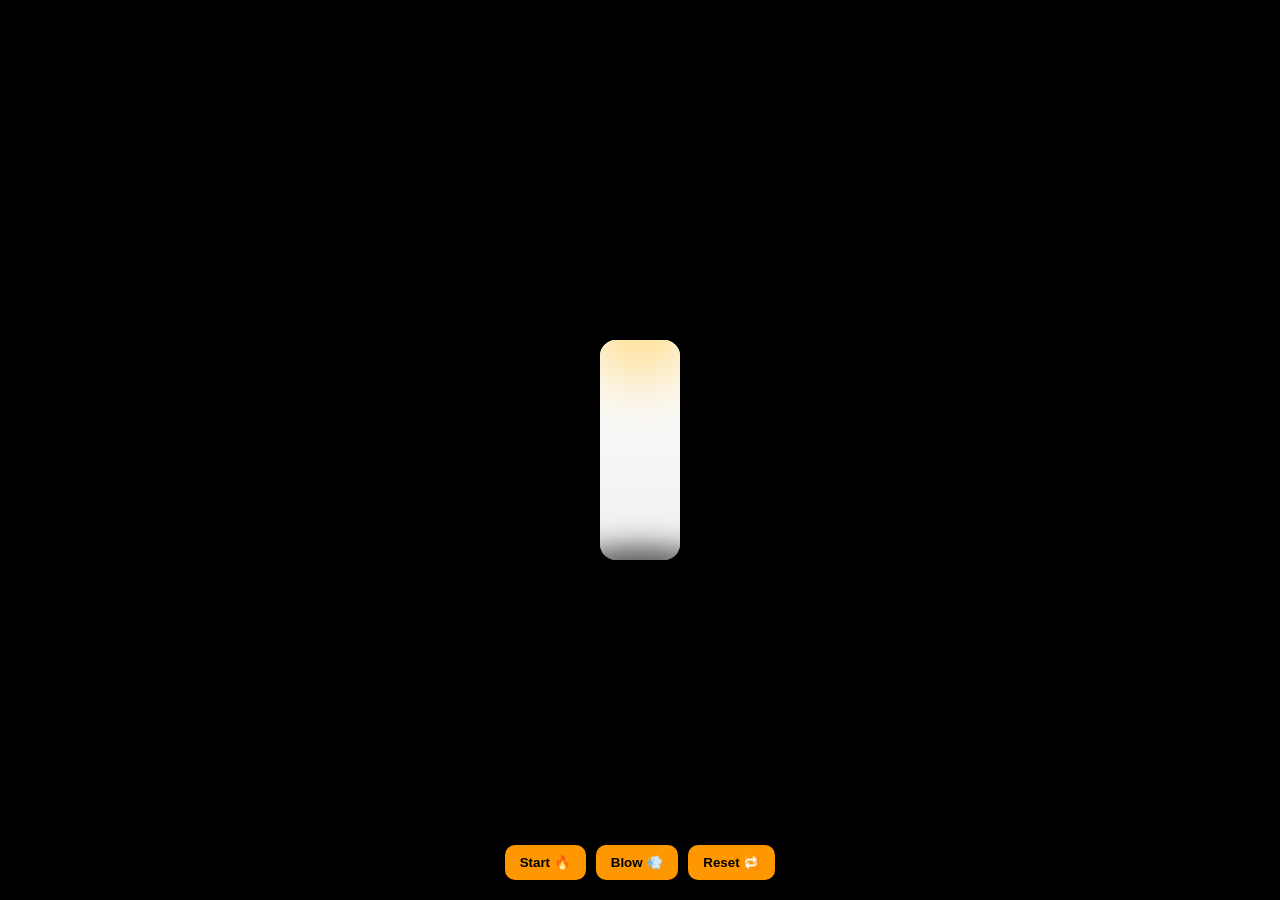
==== index.html @ a4d2922f "Update index.html" ====
<!DOCTYPE html>
<html lang="en">
<head>
<meta charset="UTF-8">
<meta name="viewport" content="width=device-width, initial-scale=1.0"/>
<title>Real Candle PRO</title>
<style>
body{margin:0;height:100vh;background:#000;display:flex;align-items:center;justify-content:center;font-family:sans-serif}
.scene{position:relative}
.candle{position:relative;width:80px;height:220px;background:linear-gradient(#fff,#ddd);border-radius:16px;overflow:hidden}
.waxTop{position:absolute;top:0;width:100%;height:100%;background:linear-gradient(#fff,#eee);transition:height 1s linear}
.wick{position:absolute;top:-18px;left:50%;width:4px;height:18px;background:#000;transform:translateX(-50%)}
.flame{position:absolute;top:-80px;left:50%;width:30px;height:60px;transform:translateX(-50%);
background:radial-gradient(circle at 50% 20%, #fff 0%, #ffe066 25%, #ff9f1c 55%, rgba(255,0,0,0.2) 75%, transparent 85%);
border-radius:50%;animation:flicker .1s infinite}
.glow{position:absolute;top:-110px;left:50%;width:180px;height:180px;transform:translateX(-50%);
background:radial-gradient(circle, rgba(255,180,0,.6), transparent 70%);filter:blur(25px)}
.shadow{position:absolute;bottom:-20px;left:50%;width:140px;height:30px;transform:translateX(-50%);
background:rgba(0,0,0,.8);border-radius:50%;filter:blur(15px)}
@keyframes flicker{0%{transform:translateX(-50%) scale(1)}50%{transform:translateX(-50%) scale(1.2)}100%{transform:translateX(-50%) scale(1)}}
.drip{position:absolute;width:12px;height:22px;background:#eee;border-radius:50%;animation:fall linear forwards}
@keyframes fall{from{transform:translateY(0)}to{transform:translateY(170px);opacity:0}}
.controls{position:fixed;bottom:20px;display:flex;gap:10px}
button{padding:10px 15px;border:none;border-radius:10px;background:#ff9800;color:#000;font-weight:bold}
</style>
</head>
<body>

<div class="scene">
  <div class="candle" id="candle">
    <div class="waxTop" id="wax"></div>
    <div class="wick"></div>
    <div class="glow"></div>
    <div class="flame" id="flame"></div>
  </div>
  <div class="shadow"></div>
</div>

<div class="controls">
  <button onclick="start()">Start 🔥</button>
  <button onclick="blow()">Blow 💨</button>
  <button onclick="reset()">Reset 🔁</button>
</div>

<script>
const wax=document.getElementById('wax');
const flame=document.getElementById('flame');
const candle=document.getElementById('candle');

let total=600; // 10 min
let t=total;
let running=false;

function start(){ if(!running){ running=true; loop(); }}

function loop(){
  if(!running) return;
  if(t<=0){ flame.style.display='none'; return; }

  t--;
  let p=t/total;
  wax.style.height=(p*100)+'%';

  // realistic drip stages
  let stage=1-p;
  if(Math.random()<stage){ createDrip(stage); }

  // flame shrink near end
  flame.style.transform=`translateX(-50%) scale(${0.8+ p*0.4})`;

  setTimeout(loop,1000);
}

function createDrip(stage){
  let d=document.createElement('div');
  d.className='drip';
  d.style.left=(Math.random()*60+10)+'%';
  d.style.top='20px';
  d.style.animationDuration=(2-stage)+'s';
  candle.appendChild(d);
  setTimeout(()=>d.remove(),2500);
}

function blow(){
  flame.style.display='none';
}

function reset(){
  t=total;
  running=false;
  wax.style.height='100%';
  flame.style.display='block';
}
</script>

</body>
</html>
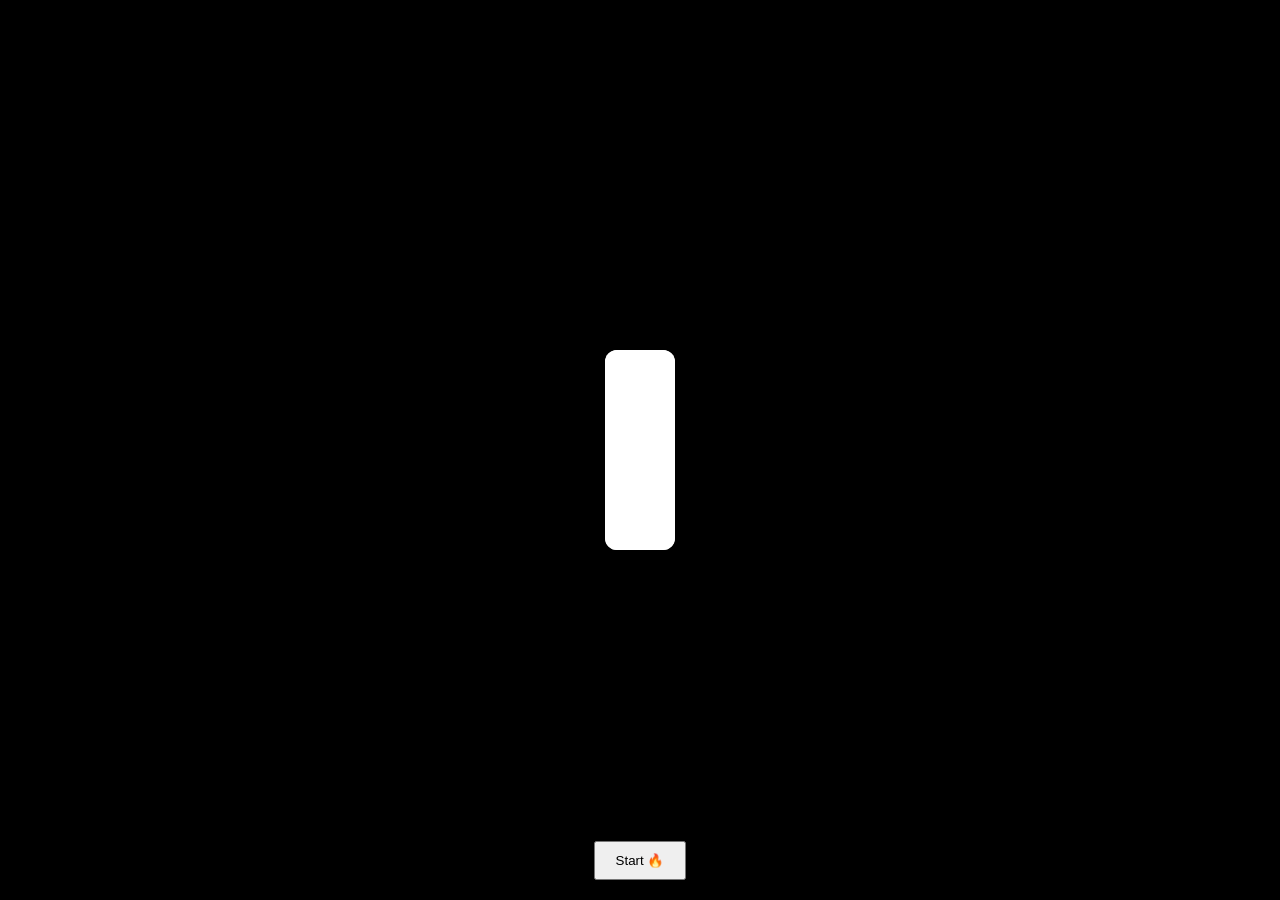
==== commit d5ddd1b9: "Update index.html" ====
--- a/index.html
+++ b/index.html
@@ -1,95 +1,109 @@
 <!DOCTYPE html>
-<html lang="en">
+<html>
 <head>
-<meta charset="UTF-8">
-<meta name="viewport" content="width=device-width, initial-scale=1.0"/>
-<title>Real Candle PRO</title>
+<meta name="viewport" content="width=device-width, initial-scale=1.0">
+<title>Real Candle</title>
+
 <style>
-body{margin:0;height:100vh;background:#000;display:flex;align-items:center;justify-content:center;font-family:sans-serif}
-.scene{position:relative}
-.candle{position:relative;width:80px;height:220px;background:linear-gradient(#fff,#ddd);border-radius:16px;overflow:hidden}
-.waxTop{position:absolute;top:0;width:100%;height:100%;background:linear-gradient(#fff,#eee);transition:height 1s linear}
-.wick{position:absolute;top:-18px;left:50%;width:4px;height:18px;background:#000;transform:translateX(-50%)}
-.flame{position:absolute;top:-80px;left:50%;width:30px;height:60px;transform:translateX(-50%);
-background:radial-gradient(circle at 50% 20%, #fff 0%, #ffe066 25%, #ff9f1c 55%, rgba(255,0,0,0.2) 75%, transparent 85%);
-border-radius:50%;animation:flicker .1s infinite}
-.glow{position:absolute;top:-110px;left:50%;width:180px;height:180px;transform:translateX(-50%);
-background:radial-gradient(circle, rgba(255,180,0,.6), transparent 70%);filter:blur(25px)}
-.shadow{position:absolute;bottom:-20px;left:50%;width:140px;height:30px;transform:translateX(-50%);
-background:rgba(0,0,0,.8);border-radius:50%;filter:blur(15px)}
-@keyframes flicker{0%{transform:translateX(-50%) scale(1)}50%{transform:translateX(-50%) scale(1.2)}100%{transform:translateX(-50%) scale(1)}}
-.drip{position:absolute;width:12px;height:22px;background:#eee;border-radius:50%;animation:fall linear forwards}
-@keyframes fall{from{transform:translateY(0)}to{transform:translateY(170px);opacity:0}}
-.controls{position:fixed;bottom:20px;display:flex;gap:10px}
-button{padding:10px 15px;border:none;border-radius:10px;background:#ff9800;color:#000;font-weight:bold}
+body{
+  margin:0;
+  height:100vh;
+  display:flex;
+  justify-content:center;
+  align-items:center;
+  background:#000;
+}
+
+.candle{
+  position:relative;
+  width:70px;
+  height:200px;
+  background:#eee;
+  border-radius:12px;
+  overflow:hidden;
+}
+
+.wax{
+  position:absolute;
+  bottom:0;
+  width:100%;
+  height:100%;
+  background:#fff;
+  transition:height 1s linear;
+}
+
+.wick{
+  position:absolute;
+  top:-15px;
+  left:50%;
+  width:4px;
+  height:15px;
+  background:black;
+  transform:translateX(-50%);
+}
+
+.flame{
+  position:absolute;
+  top:-60px;
+  left:50%;
+  width:25px;
+  height:45px;
+  background:radial-gradient(circle, #fff, yellow, orange);
+  border-radius:50%;
+  transform:translateX(-50%);
+  animation:flicker 0.15s infinite;
+}
+
+@keyframes flicker{
+  0%{transform:translateX(-50%) scale(1);}
+  50%{transform:translateX(-50%) scale(1.15);}
+  100%{transform:translateX(-50%) scale(1);}
+}
+
+button{
+  position:fixed;
+  bottom:20px;
+  padding:10px 20px;
+}
 </style>
 </head>
+
 <body>
 
-<div class="scene">
-  <div class="candle" id="candle">
-    <div class="waxTop" id="wax"></div>
-    <div class="wick"></div>
-    <div class="glow"></div>
-    <div class="flame" id="flame"></div>
-  </div>
-  <div class="shadow"></div>
+<div class="candle">
+  <div class="wax" id="wax"></div>
+  <div class="wick"></div>
+  <div class="flame" id="flame"></div>
 </div>
 
-<div class="controls">
-  <button onclick="start()">Start 🔥</button>
-  <button onclick="blow()">Blow 💨</button>
-  <button onclick="reset()">Reset 🔁</button>
-</div>
+<button onclick="start()">Start 🔥</button>
 
 <script>
-const wax=document.getElementById('wax');
-const flame=document.getElementById('flame');
-const candle=document.getElementById('candle');
+let total = 600; // 10 mins
+let t = total;
 
-let total=600; // 10 min
-let t=total;
-let running=false;
+const wax = document.getElementById("wax");
+const flame = document.getElementById("flame");
 
-function start(){ if(!running){ running=true; loop(); }}
+function start(){
+  melt();
+}
 
-function loop(){
-  if(!running) return;
-  if(t<=0){ flame.style.display='none'; return; }
+function melt(){
+  if(t <= 0){
+    flame.style.display = "none";
+    return;
+  }
 
   t--;
-  let p=t/total;
-  wax.style.height=(p*100)+'%';
 
-  // realistic drip stages
-  let stage=1-p;
-  if(Math.random()<stage){ createDrip(stage); }
+  let percent = t / total;
+  wax.style.height = (percent * 100) + "%";
 
-  // flame shrink near end
-  flame.style.transform=`translateX(-50%) scale(${0.8+ p*0.4})`;
+  // flame size reduce slowly
+  flame.style.transform = `translateX(-50%) scale(${0.8 + percent*0.4})`;
 
-  setTimeout(loop,1000);
-}
-
-function createDrip(stage){
-  let d=document.createElement('div');
-  d.className='drip';
-  d.style.left=(Math.random()*60+10)+'%';
-  d.style.top='20px';
-  d.style.animationDuration=(2-stage)+'s';
-  candle.appendChild(d);
-  setTimeout(()=>d.remove(),2500);
-}
-
-function blow(){
-  flame.style.display='none';
-}
-
-function reset(){
-  t=total;
-  running=false;
-  wax.style.height='100%';
-  flame.style.display='block';
+  setTimeout(melt,1000);
 }
 </script>
 
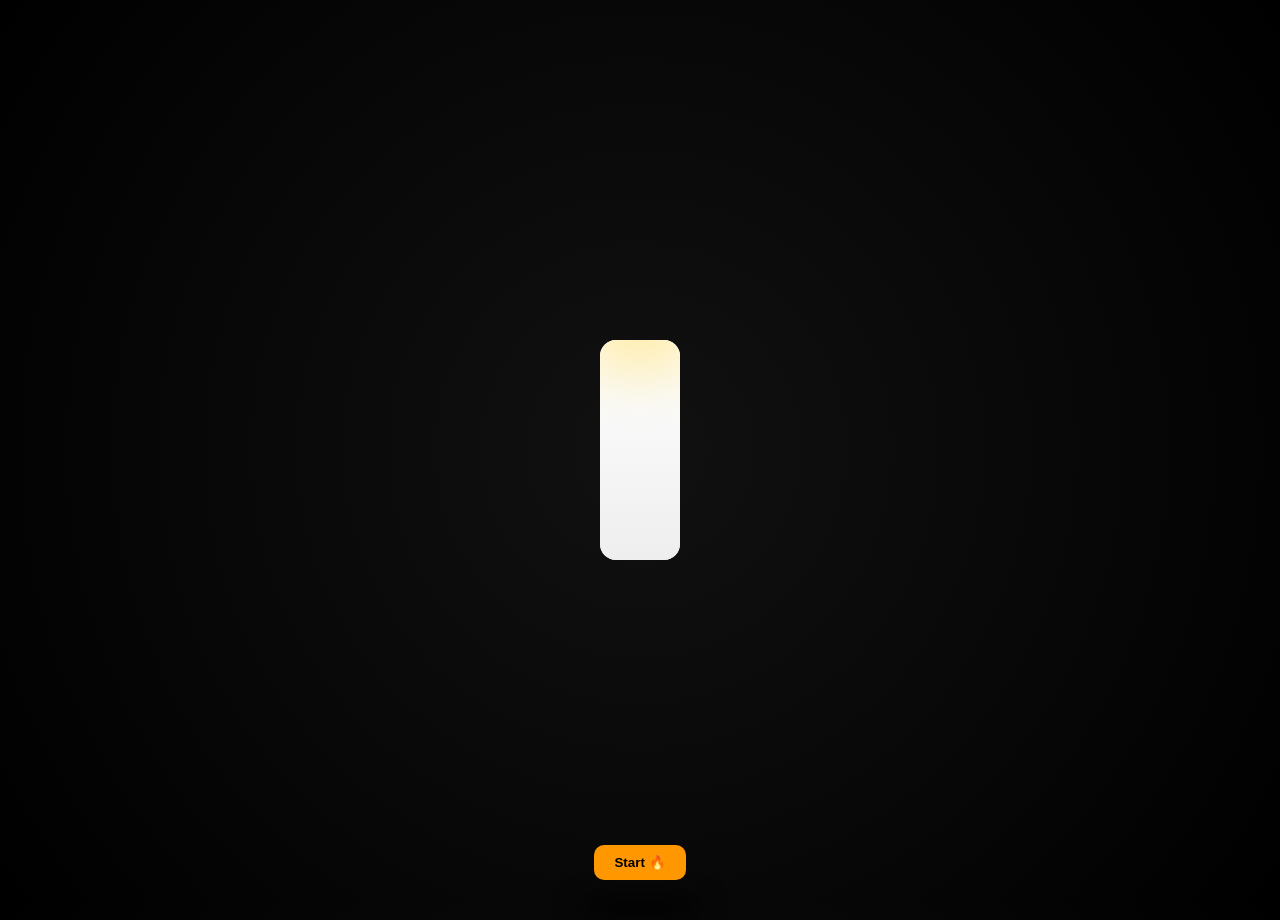
==== commit 89bfdbfd: "Update index.html" ====
--- a/index.html
+++ b/index.html
@@ -2,7 +2,7 @@
 <html>
 <head>
 <meta name="viewport" content="width=device-width, initial-scale=1.0">
-<title>Real Candle</title>
+<title>Real Candle Pro</title>
 
 <style>
 body{
@@ -11,15 +11,16 @@
   display:flex;
   justify-content:center;
   align-items:center;
-  background:#000;
+  background: radial-gradient(circle,#111,#000);
+  overflow:hidden;
 }
 
 .candle{
   position:relative;
-  width:70px;
-  height:200px;
-  background:#eee;
-  border-radius:12px;
+  width:80px;
+  height:220px;
+  background:linear-gradient(#fff,#ddd);
+  border-radius:16px;
   overflow:hidden;
 }
 
@@ -28,30 +29,54 @@
   bottom:0;
   width:100%;
   height:100%;
-  background:#fff;
+  background:linear-gradient(#fff,#eee);
   transition:height 1s linear;
 }
 
 .wick{
   position:absolute;
-  top:-15px;
+  top:-18px;
   left:50%;
   width:4px;
-  height:15px;
+  height:18px;
   background:black;
   transform:translateX(-50%);
 }
 
 .flame{
   position:absolute;
-  top:-60px;
+  top:-75px;
   left:50%;
-  width:25px;
-  height:45px;
-  background:radial-gradient(circle, #fff, yellow, orange);
+  width:30px;
+  height:60px;
+  transform:translateX(-50%);
+  background:radial-gradient(circle at 50% 20%, #fff, yellow, orange, transparent);
   border-radius:50%;
+  animation:flicker 0.12s infinite;
+  filter:blur(0.5px);
+}
+
+.glow{
+  position:absolute;
+  top:-100px;
+  left:50%;
+  width:150px;
+  height:150px;
   transform:translateX(-50%);
-  animation:flicker 0.15s infinite;
+  background:radial-gradient(circle, rgba(255,200,0,0.4), transparent);
+  filter:blur(20px);
+}
+
+.shadow{
+  position:absolute;
+  bottom:-20px;
+  left:50%;
+  width:130px;
+  height:25px;
+  transform:translateX(-50%);
+  background:rgba(0,0,0,0.7);
+  border-radius:50%;
+  filter:blur(12px);
 }
 
 @keyframes flicker{
@@ -60,36 +85,64 @@
   100%{transform:translateX(-50%) scale(1);}
 }
 
+.drip{
+  position:absolute;
+  width:10px;
+  height:18px;
+  background:#eee;
+  border-radius:50%;
+  animation:fall linear forwards;
+}
+
+@keyframes fall{
+  from{transform:translateY(0);}
+  to{transform:translateY(170px);opacity:0;}
+}
+
 button{
   position:fixed;
   bottom:20px;
   padding:10px 20px;
+  border:none;
+  border-radius:10px;
+  background:#ff9800;
+  font-weight:bold;
 }
 </style>
 </head>
 
 <body>
 
-<div class="candle">
+<div class="candle" id="candle">
   <div class="wax" id="wax"></div>
   <div class="wick"></div>
+  <div class="glow"></div>
   <div class="flame" id="flame"></div>
 </div>
+
+<div class="shadow"></div>
 
 <button onclick="start()">Start 🔥</button>
 
 <script>
-let total = 600; // 10 mins
+let total = 600;
 let t = total;
+let running = false;
 
 const wax = document.getElementById("wax");
 const flame = document.getElementById("flame");
+const candle = document.getElementById("candle");
 
 function start(){
-  melt();
+  if(!running){
+    running = true;
+    loop();
+  }
 }
 
-function melt(){
+function loop(){
+  if(!running) return;
+
   if(t <= 0){
     flame.style.display = "none";
     return;
@@ -100,10 +153,29 @@
   let percent = t / total;
   wax.style.height = (percent * 100) + "%";
 
-  // flame size reduce slowly
-  flame.style.transform = `translateX(-50%) scale(${0.8 + percent*0.4})`;
+  // realistic flame shrink
+  flame.style.transform = `translateX(-50%) scale(${0.7 + percent*0.5})`;
 
-  setTimeout(melt,1000);
+  // natural drip (middle stage more)
+  let stage = 1 - percent;
+  if(Math.random() < stage){
+    drip(stage);
+  }
+
+  setTimeout(loop,1000);
+}
+
+function drip(stage){
+  let d = document.createElement("div");
+  d.className = "drip";
+
+  d.style.left = (Math.random()*60 + 10) + "%";
+  d.style.top = "20px";
+  d.style.animationDuration = (2 - stage) + "s";
+
+  candle.appendChild(d);
+
+  setTimeout(()=>d.remove(),2500);
 }
 </script>
 
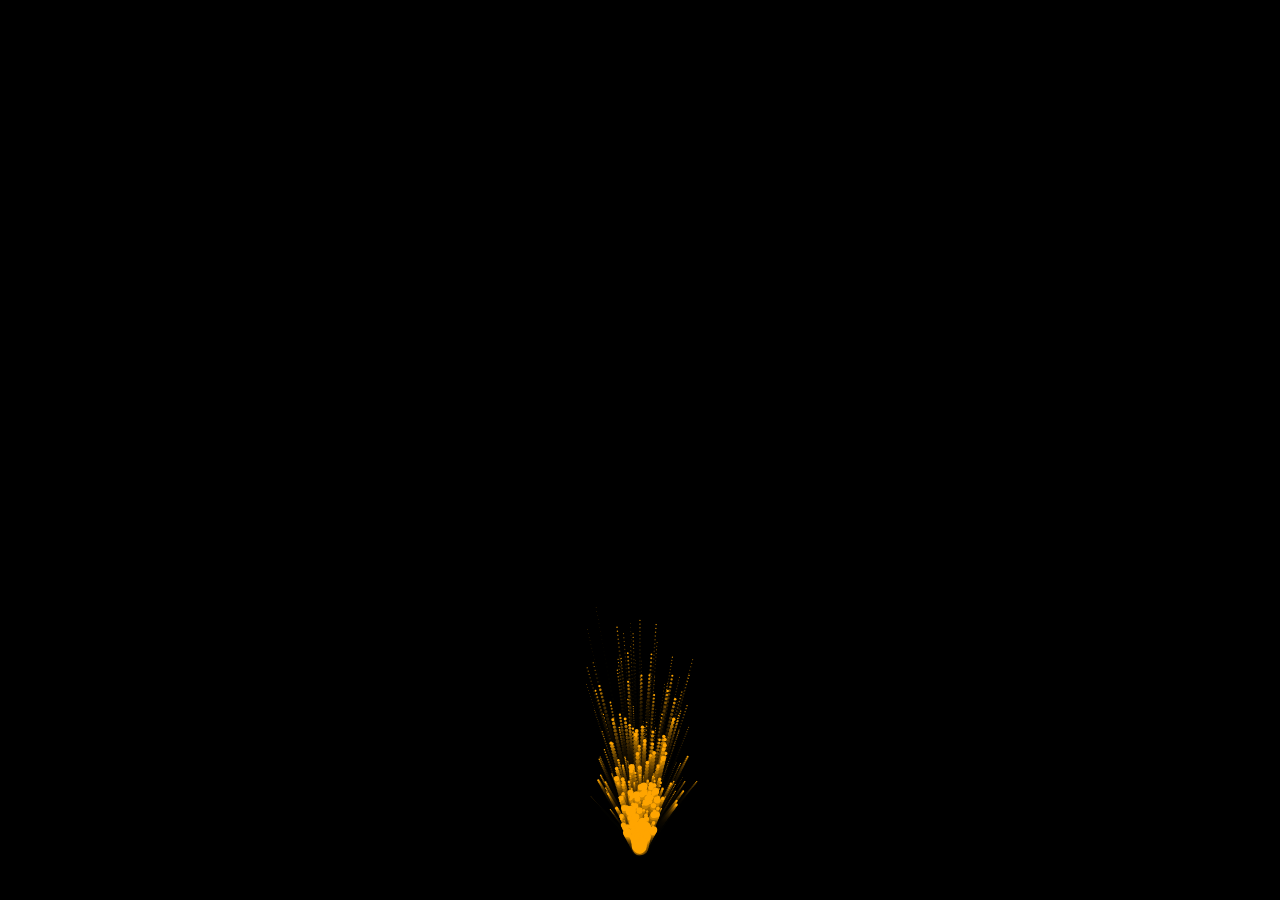
==== commit 76134d01: "Update index.html" ====
--- a/index.html
+++ b/index.html
@@ -1,182 +1,141 @@
 <!DOCTYPE html>
 <html>
 <head>
-<meta name="viewport" content="width=device-width, initial-scale=1.0">
-<title>Real Candle Pro</title>
+<meta charset="UTF-8">
+<title>Fire Engine Level</title>
 
 <style>
-body{
-  margin:0;
-  height:100vh;
-  display:flex;
-  justify-content:center;
-  align-items:center;
-  background: radial-gradient(circle,#111,#000);
-  overflow:hidden;
+body {
+  margin: 0;
+  overflow: hidden;
+  background: black;
 }
 
-.candle{
-  position:relative;
-  width:80px;
-  height:220px;
-  background:linear-gradient(#fff,#ddd);
-  border-radius:16px;
-  overflow:hidden;
-}
-
-.wax{
-  position:absolute;
-  bottom:0;
-  width:100%;
-  height:100%;
-  background:linear-gradient(#fff,#eee);
-  transition:height 1s linear;
-}
-
-.wick{
-  position:absolute;
-  top:-18px;
-  left:50%;
-  width:4px;
-  height:18px;
-  background:black;
-  transform:translateX(-50%);
-}
-
-.flame{
-  position:absolute;
-  top:-75px;
-  left:50%;
-  width:30px;
-  height:60px;
-  transform:translateX(-50%);
-  background:radial-gradient(circle at 50% 20%, #fff, yellow, orange, transparent);
-  border-radius:50%;
-  animation:flicker 0.12s infinite;
-  filter:blur(0.5px);
-}
-
-.glow{
-  position:absolute;
-  top:-100px;
-  left:50%;
-  width:150px;
-  height:150px;
-  transform:translateX(-50%);
-  background:radial-gradient(circle, rgba(255,200,0,0.4), transparent);
-  filter:blur(20px);
-}
-
-.shadow{
-  position:absolute;
-  bottom:-20px;
-  left:50%;
-  width:130px;
-  height:25px;
-  transform:translateX(-50%);
-  background:rgba(0,0,0,0.7);
-  border-radius:50%;
-  filter:blur(12px);
-}
-
-@keyframes flicker{
-  0%{transform:translateX(-50%) scale(1);}
-  50%{transform:translateX(-50%) scale(1.15);}
-  100%{transform:translateX(-50%) scale(1);}
-}
-
-.drip{
-  position:absolute;
-  width:10px;
-  height:18px;
-  background:#eee;
-  border-radius:50%;
-  animation:fall linear forwards;
-}
-
-@keyframes fall{
-  from{transform:translateY(0);}
-  to{transform:translateY(170px);opacity:0;}
-}
-
-button{
-  position:fixed;
-  bottom:20px;
-  padding:10px 20px;
-  border:none;
-  border-radius:10px;
-  background:#ff9800;
-  font-weight:bold;
+canvas {
+  display: block;
 }
 </style>
 </head>
 
 <body>
 
-<div class="candle" id="candle">
-  <div class="wax" id="wax"></div>
-  <div class="wick"></div>
-  <div class="glow"></div>
-  <div class="flame" id="flame"></div>
-</div>
-
-<div class="shadow"></div>
-
-<button onclick="start()">Start 🔥</button>
+<canvas id="canvas"></canvas>
 
 <script>
-let total = 600;
-let t = total;
-let running = false;
+const canvas = document.getElementById("canvas");
+const ctx = canvas.getContext("2d");
 
-const wax = document.getElementById("wax");
-const flame = document.getElementById("flame");
-const candle = document.getElementById("candle");
+canvas.width = window.innerWidth;
+canvas.height = window.innerHeight;
 
-function start(){
-  if(!running){
-    running = true;
-    loop();
+let particles = [];
+let sparks = [];
+let lastX = 0;
+
+// 🔥 FIRE PARTICLE CLASS
+class Particle {
+  constructor(x, y) {
+    this.x = x;
+    this.y = y;
+    this.size = Math.random() * 6 + 2;
+    this.speedY = Math.random() * -3 - 1;
+    this.speedX = (Math.random() - 0.5) * 2;
+    this.life = 100;
+  }
+
+  update() {
+    this.x += this.speedX;
+    this.y += this.speedY;
+    this.life--;
+    this.size *= 0.96;
+  }
+
+  draw() {
+    ctx.fillStyle = "orange";
+    ctx.beginPath();
+    ctx.arc(this.x, this.y, this.size, 0, Math.PI * 2);
+    ctx.fill();
   }
 }
 
-function loop(){
-  if(!running) return;
-
-  if(t <= 0){
-    flame.style.display = "none";
-    return;
+// 💥 SPARK PARTICLES (Explosion)
+class Spark {
+  constructor(x, y) {
+    this.x = x;
+    this.y = y;
+    this.speedX = (Math.random() - 0.5) * 10;
+    this.speedY = (Math.random() - 0.5) * 10;
+    this.life = 60;
   }
 
-  t--;
-
-  let percent = t / total;
-  wax.style.height = (percent * 100) + "%";
-
-  // realistic flame shrink
-  flame.style.transform = `translateX(-50%) scale(${0.7 + percent*0.5})`;
-
-  // natural drip (middle stage more)
-  let stage = 1 - percent;
-  if(Math.random() < stage){
-    drip(stage);
+  update() {
+    this.x += this.speedX;
+    this.y += this.speedY;
+    this.life--;
   }
 
-  setTimeout(loop,1000);
+  draw() {
+    ctx.fillStyle = "white";
+    ctx.fillRect(this.x, this.y, 2, 2);
+  }
 }
 
-function drip(stage){
-  let d = document.createElement("div");
-  d.className = "drip";
+// 🔥 CREATE FIRE
+function createFire() {
+  for (let i = 0; i < 5; i++) {
+    particles.push(new Particle(canvas.width / 2, canvas.height - 50));
+  }
+}
 
-  d.style.left = (Math.random()*60 + 10) + "%";
-  d.style.top = "20px";
-  d.style.animationDuration = (2 - stage) + "s";
+// 💥 EXPLOSION
+function explode(x, y) {
+  for (let i = 0; i < 80; i++) {
+    sparks.push(new Spark(x, y));
+  }
+}
 
-  candle.appendChild(d);
+// 📱 SHAKE DETECTION
+window.addEventListener("devicemotion", function(event) {
+  let acc = event.accelerationIncludingGravity;
+  let total = Math.abs(acc.x + acc.y + acc.z);
 
-  setTimeout(()=>d.remove(),2500);
+  if (total > 30) {
+    explode(canvas.width / 2, canvas.height / 2);
+  }
+});
+
+// 👆 TOUCH EXPLOSION
+window.addEventListener("touchstart", (e) => {
+  let x = e.touches[0].clientX;
+  let y = e.touches[0].clientY;
+  explode(x, y);
+});
+
+// 🎬 ANIMATION LOOP
+function animate() {
+  ctx.fillStyle = "rgba(0,0,0,0.2)";
+  ctx.fillRect(0, 0, canvas.width, canvas.height);
+
+  createFire();
+
+  // 🔥 Update fire
+  particles.forEach((p, i) => {
+    p.update();
+    p.draw();
+    if (p.life <= 0) particles.splice(i, 1);
+  });
+
+  // 💥 Update sparks
+  sparks.forEach((s, i) => {
+    s.update();
+    s.draw();
+    if (s.life <= 0) sparks.splice(i, 1);
+  });
+
+  requestAnimationFrame(animate);
 }
+
+animate();
 </script>
 
 </body>
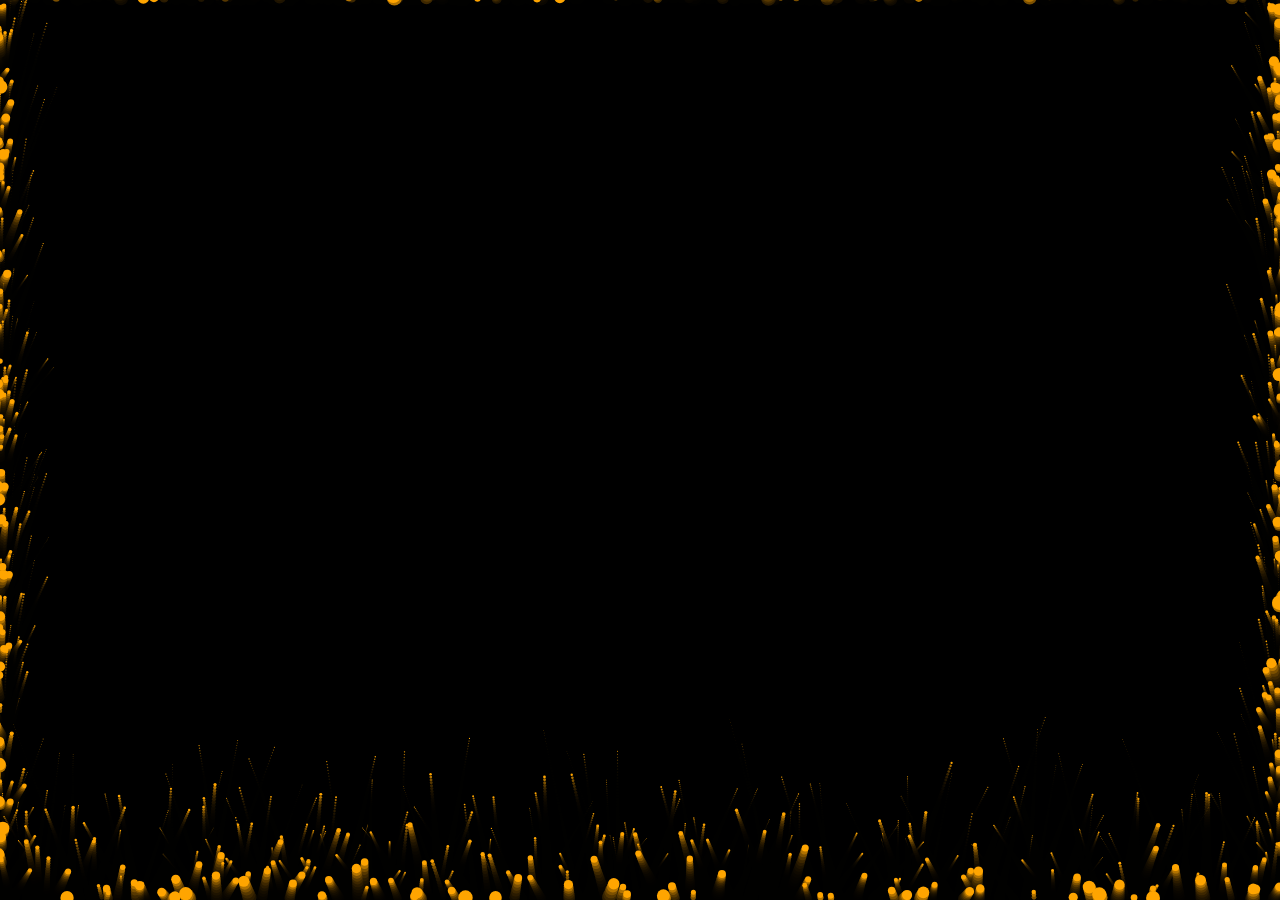
==== commit 2dcf01e1: "Update index.html" ====
--- a/index.html
+++ b/index.html
@@ -2,13 +2,13 @@
 <html>
 <head>
 <meta charset="UTF-8">
-<title>Fire Engine Level</title>
+<title>Fire Border</title>
 
 <style>
 body {
   margin: 0;
+  background: black;
   overflow: hidden;
-  background: black;
 }
 
 canvas {
@@ -25,20 +25,22 @@
 const canvas = document.getElementById("canvas");
 const ctx = canvas.getContext("2d");
 
-canvas.width = window.innerWidth;
-canvas.height = window.innerHeight;
+function resize() {
+  canvas.width = window.innerWidth;
+  canvas.height = window.innerHeight;
+}
+resize();
+window.addEventListener("resize", resize);
 
 let particles = [];
-let sparks = [];
-let lastX = 0;
 
-// 🔥 FIRE PARTICLE CLASS
+// 🔥 PARTICLE
 class Particle {
   constructor(x, y) {
     this.x = x;
     this.y = y;
     this.size = Math.random() * 6 + 2;
-    this.speedY = Math.random() * -3 - 1;
+    this.speedY = Math.random() * -2 - 1;
     this.speedX = (Math.random() - 0.5) * 2;
     this.life = 100;
   }
@@ -58,78 +60,38 @@
   }
 }
 
-// 💥 SPARK PARTICLES (Explosion)
-class Spark {
-  constructor(x, y) {
-    this.x = x;
-    this.y = y;
-    this.speedX = (Math.random() - 0.5) * 10;
-    this.speedY = (Math.random() - 0.5) * 10;
-    this.life = 60;
-  }
+// 🔥 CREATE BORDER FIRE
+function createBorderFire() {
+  let w = canvas.width;
+  let h = canvas.height;
 
-  update() {
-    this.x += this.speedX;
-    this.y += this.speedY;
-    this.life--;
-  }
+  for (let i = 0; i < 5; i++) {
 
-  draw() {
-    ctx.fillStyle = "white";
-    ctx.fillRect(this.x, this.y, 2, 2);
+    // TOP
+    particles.push(new Particle(Math.random() * w, 0));
+
+    // BOTTOM
+    particles.push(new Particle(Math.random() * w, h));
+
+    // LEFT
+    particles.push(new Particle(0, Math.random() * h));
+
+    // RIGHT
+    particles.push(new Particle(w, Math.random() * h));
   }
 }
 
-// 🔥 CREATE FIRE
-function createFire() {
-  for (let i = 0; i < 5; i++) {
-    particles.push(new Particle(canvas.width / 2, canvas.height - 50));
-  }
-}
-
-// 💥 EXPLOSION
-function explode(x, y) {
-  for (let i = 0; i < 80; i++) {
-    sparks.push(new Spark(x, y));
-  }
-}
-
-// 📱 SHAKE DETECTION
-window.addEventListener("devicemotion", function(event) {
-  let acc = event.accelerationIncludingGravity;
-  let total = Math.abs(acc.x + acc.y + acc.z);
-
-  if (total > 30) {
-    explode(canvas.width / 2, canvas.height / 2);
-  }
-});
-
-// 👆 TOUCH EXPLOSION
-window.addEventListener("touchstart", (e) => {
-  let x = e.touches[0].clientX;
-  let y = e.touches[0].clientY;
-  explode(x, y);
-});
-
-// 🎬 ANIMATION LOOP
+// 🎬 LOOP
 function animate() {
-  ctx.fillStyle = "rgba(0,0,0,0.2)";
+  ctx.fillStyle = "rgba(0,0,0,0.3)";
   ctx.fillRect(0, 0, canvas.width, canvas.height);
 
-  createFire();
+  createBorderFire();
 
-  // 🔥 Update fire
   particles.forEach((p, i) => {
     p.update();
     p.draw();
     if (p.life <= 0) particles.splice(i, 1);
-  });
-
-  // 💥 Update sparks
-  sparks.forEach((s, i) => {
-    s.update();
-    s.draw();
-    if (s.life <= 0) sparks.splice(i, 1);
   });
 
   requestAnimationFrame(animate);
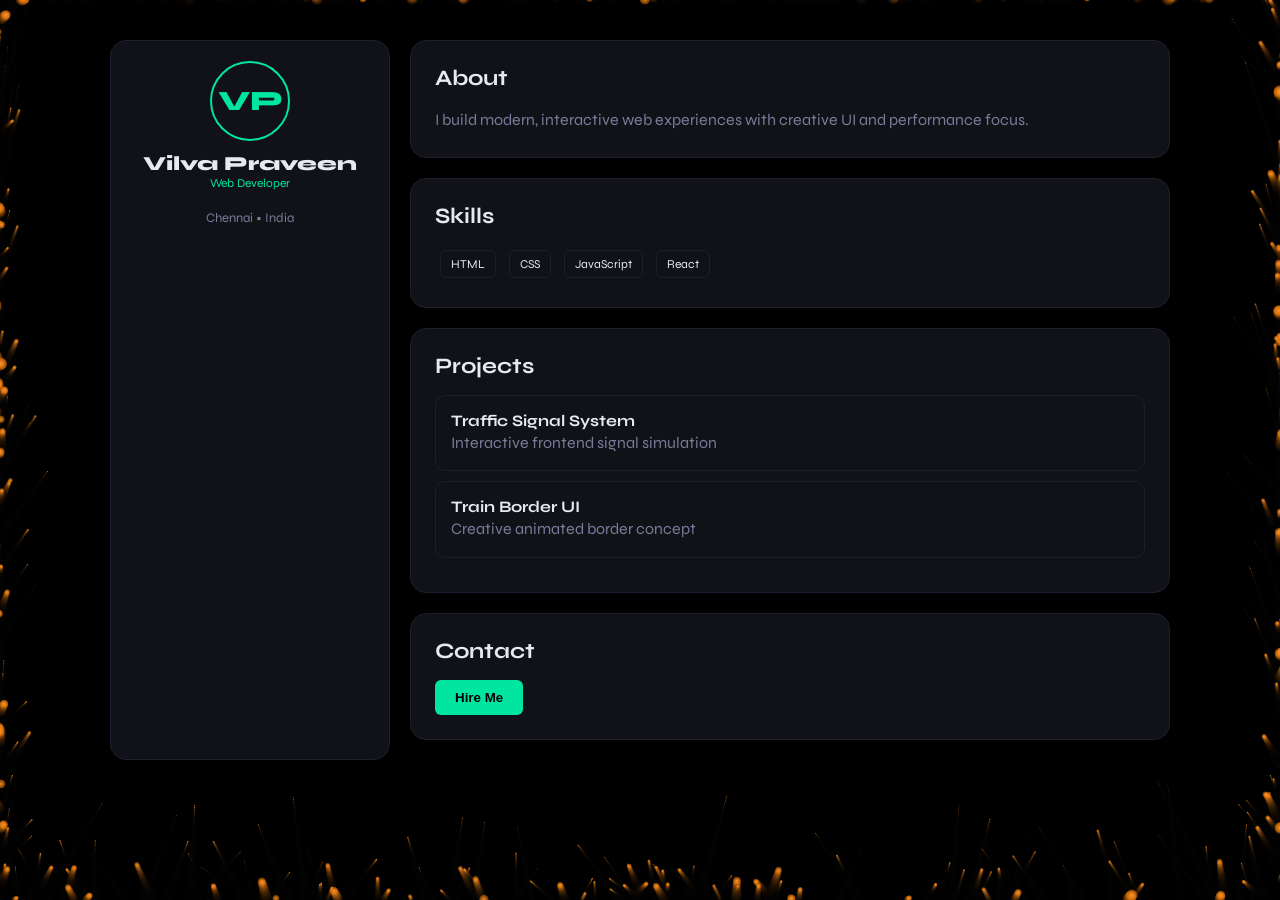
==== commit c3038e61: "Update index.html" ====
--- a/index.html
+++ b/index.html
@@ -1,97 +1,271 @@
 <!DOCTYPE html>
-<html>
+<html lang="en">
 <head>
 <meta charset="UTF-8">
-<title>Fire Border</title>
+<meta name="viewport" content="width=device-width, initial-scale=1.0">
+<title>Vilva Praveen — Developer Portfolio</title>
+
+<link href="https://fonts.googleapis.com/css2?family=Syne:wght@400;700;800&family=DM+Mono:wght@400&display=swap" rel="stylesheet">
 
 <style>
-body {
-  margin: 0;
-  background: black;
-  overflow: hidden;
-}
-
-canvas {
-  display: block;
+:root {
+  --bg: #0a0a0f;
+  --card: #111118;
+  --border: #1e1e2e;
+  --accent: #00e5a0;
+  --text: #e8e8f0;
+  --sub: #7a7a9a;
+}
+
+*{margin:0;padding:0;box-sizing:border-box;}
+
+body{
+  background:var(--bg);
+  color:var(--text);
+  font-family:'Syne',sans-serif;
+  overflow-x:hidden;
+}
+
+/* 🔥 CANVAS */
+#fireCanvas{
+  position:fixed;
+  inset:0;
+  z-index:0;
+  pointer-events:none;
+}
+
+/* LAYOUT */
+.wrapper{
+  position:relative;
+  z-index:1;
+  display:grid;
+  grid-template-columns:280px 1fr;
+  gap:20px;
+  max-width:1100px;
+  margin:auto;
+  padding:40px 20px;
+}
+
+@media(max-width:900px){
+  .wrapper{grid-template-columns:1fr;}
+}
+
+/* SIDEBAR */
+.sidebar{
+  background:var(--card);
+  border:1px solid var(--border);
+  border-radius:16px;
+  padding:20px;
+  text-align:center;
+}
+
+.avatar{
+  width:80px;height:80px;
+  border-radius:50%;
+  border:2px solid var(--accent);
+  display:flex;
+  align-items:center;
+  justify-content:center;
+  margin:auto;
+  font-weight:800;
+  font-size:28px;
+  color:var(--accent);
+}
+
+.name{font-size:20px;font-weight:800;margin-top:10px;}
+.role{font-size:12px;color:var(--accent);margin-bottom:20px;}
+
+.contact{
+  font-size:13px;
+  color:var(--sub);
+}
+
+/* MAIN */
+.card{
+  background:var(--card);
+  border:1px solid var(--border);
+  border-radius:16px;
+  padding:24px;
+  margin-bottom:20px;
+}
+
+h2{
+  font-size:22px;
+  margin-bottom:16px;
+}
+
+p{color:var(--sub);line-height:1.6;}
+
+.skills span{
+  display:inline-block;
+  border:1px solid var(--border);
+  padding:6px 10px;
+  margin:5px;
+  border-radius:6px;
+  font-size:12px;
+}
+
+.project{
+  padding:15px;
+  border:1px solid var(--border);
+  border-radius:10px;
+  margin-bottom:10px;
+}
+
+/* BUTTON */
+.btn{
+  background:var(--accent);
+  color:#000;
+  padding:10px 20px;
+  border:none;
+  border-radius:6px;
+  cursor:pointer;
+  font-weight:700;
 }
 </style>
 </head>
 
 <body>
 
-<canvas id="canvas"></canvas>
+<canvas id="fireCanvas"></canvas>
+
+<div class="wrapper">
+
+  <!-- SIDEBAR -->
+  <div class="sidebar">
+    <div class="avatar">VP</div>
+    <div class="name">Vilva Praveen</div>
+    <div class="role">Web Developer</div>
+    <div class="contact">Chennai • India</div>
+  </div>
+
+  <!-- MAIN -->
+  <div>
+
+    <div class="card">
+      <h2>About</h2>
+      <p>I build modern, interactive web experiences with creative UI and performance focus.</p>
+    </div>
+
+    <div class="card">
+      <h2>Skills</h2>
+      <div class="skills">
+        <span>HTML</span>
+        <span>CSS</span>
+        <span>JavaScript</span>
+        <span>React</span>
+      </div>
+    </div>
+
+    <div class="card">
+      <h2>Projects</h2>
+
+      <div class="project">
+        <b>Traffic Signal System</b>
+        <p>Interactive frontend signal simulation</p>
+      </div>
+
+      <div class="project">
+        <b>Train Border UI</b>
+        <p>Creative animated border concept</p>
+      </div>
+
+    </div>
+
+    <div class="card">
+      <h2>Contact</h2>
+      <button class="btn">Hire Me</button>
+    </div>
+
+  </div>
+
+</div>
 
 <script>
-const canvas = document.getElementById("canvas");
+const canvas = document.getElementById("fireCanvas");
 const ctx = canvas.getContext("2d");
 
-function resize() {
-  canvas.width = window.innerWidth;
-  canvas.height = window.innerHeight;
+let mouse={x:innerWidth/2,y:innerHeight/2};
+let scrollSpeed=1;
+let hue=30;
+
+function resize(){
+  canvas.width=innerWidth;
+  canvas.height=innerHeight;
 }
 resize();
-window.addEventListener("resize", resize);
-
-let particles = [];
-
-// 🔥 PARTICLE
-class Particle {
-  constructor(x, y) {
-    this.x = x;
-    this.y = y;
-    this.size = Math.random() * 6 + 2;
-    this.speedY = Math.random() * -2 - 1;
-    this.speedX = (Math.random() - 0.5) * 2;
-    this.life = 100;
-  }
-
-  update() {
-    this.x += this.speedX;
-    this.y += this.speedY;
+addEventListener("resize",resize);
+
+addEventListener("mousemove",e=>{
+  mouse.x=e.clientX;
+  mouse.y=e.clientY;
+
+  for(let i=0;i<2;i++){
+    particles.push(new Particle(mouse.x,mouse.y,true));
+  }
+});
+
+addEventListener("scroll",()=>{
+  scrollSpeed=1+scrollY*0.002;
+});
+
+document.body.addEventListener("mouseenter",()=>hue=140);
+document.body.addEventListener("mouseleave",()=>hue=30);
+
+let particles=[];
+
+class Particle{
+  constructor(x,y,isMouse=false){
+    this.x=x;
+    this.y=y;
+    this.size=Math.random()*5+2;
+    this.speedY=(Math.random()*-1.5-0.5)*scrollSpeed;
+    this.speedX=(Math.random()-0.5)*2;
+    this.life=80;
+  }
+
+  update(){
+    this.x+=this.speedX;
+    this.y+=this.speedY;
     this.life--;
-    this.size *= 0.96;
-  }
-
-  draw() {
-    ctx.fillStyle = "orange";
+    this.size*=0.96;
+  }
+
+  draw(){
+    const g=ctx.createRadialGradient(this.x,this.y,0,this.x,this.y,this.size*2);
+
+    g.addColorStop(0,`hsla(${hue},100%,60%,0.9)`);
+    g.addColorStop(0.5,`hsla(${hue},100%,50%,0.4)`);
+    g.addColorStop(1,`hsla(${hue},100%,30%,0)`);
+
+    ctx.fillStyle=g;
     ctx.beginPath();
-    ctx.arc(this.x, this.y, this.size, 0, Math.PI * 2);
+    ctx.arc(this.x,this.y,this.size,0,Math.PI*2);
     ctx.fill();
   }
 }
 
-// 🔥 CREATE BORDER FIRE
-function createBorderFire() {
-  let w = canvas.width;
-  let h = canvas.height;
-
-  for (let i = 0; i < 5; i++) {
-
-    // TOP
-    particles.push(new Particle(Math.random() * w, 0));
-
-    // BOTTOM
-    particles.push(new Particle(Math.random() * w, h));
-
-    // LEFT
-    particles.push(new Particle(0, Math.random() * h));
-
-    // RIGHT
-    particles.push(new Particle(w, Math.random() * h));
-  }
-}
-
-// 🎬 LOOP
-function animate() {
-  ctx.fillStyle = "rgba(0,0,0,0.3)";
-  ctx.fillRect(0, 0, canvas.width, canvas.height);
-
-  createBorderFire();
-
-  particles.forEach((p, i) => {
+function createFire(){
+  let w=canvas.width,h=canvas.height;
+
+  for(let i=0;i<2;i++){
+    particles.push(new Particle(Math.random()*w,0));
+    particles.push(new Particle(Math.random()*w,h));
+    particles.push(new Particle(0,Math.random()*h));
+    particles.push(new Particle(w,Math.random()*h));
+  }
+}
+
+function animate(){
+  ctx.fillStyle="rgba(0,0,0,0.25)";
+  ctx.fillRect(0,0,canvas.width,canvas.height);
+
+  createFire();
+
+  particles.forEach((p,i)=>{
     p.update();
     p.draw();
-    if (p.life <= 0) particles.splice(i, 1);
+    if(p.life<=0)particles.splice(i,1);
   });
 
   requestAnimationFrame(animate);
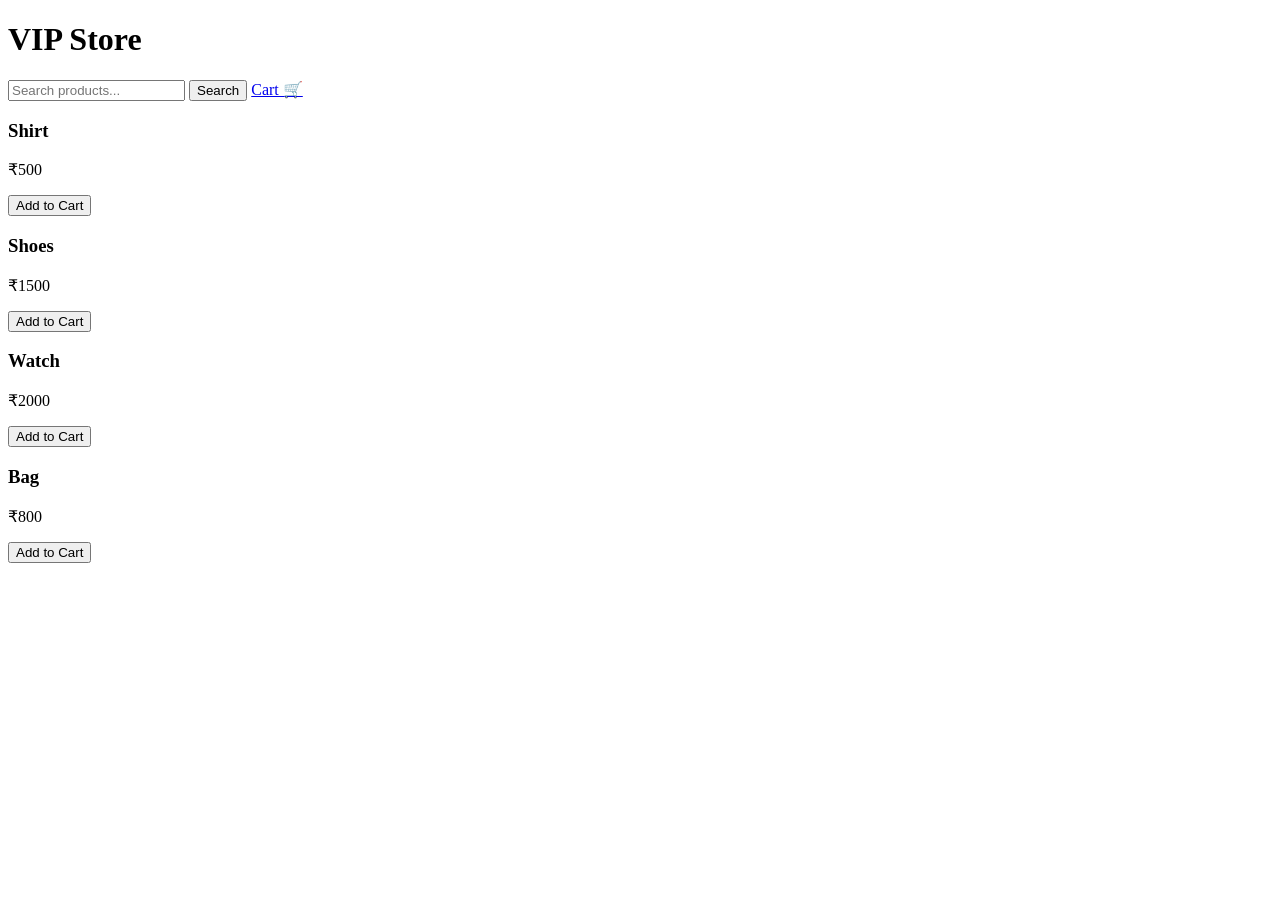
==== commit 98e63587: "Rename ecommerce/index.html to index.html" ====
--- a/index.html
+++ b/index.html
@@ -1,278 +1,31 @@
 <!DOCTYPE html>
 <html lang="en">
 <head>
-<meta charset="UTF-8">
-<meta name="viewport" content="width=device-width, initial-scale=1.0">
-<title>Vilva Praveen — Developer Portfolio</title>
+  <meta charset="UTF-8">
+  <meta name="viewport" content="width=device-width, initial-scale=1.0">
+  <title>VIP Store</title>
 
-<link href="https://fonts.googleapis.com/css2?family=Syne:wght@400;700;800&family=DM+Mono:wght@400&display=swap" rel="stylesheet">
-
-<style>
-:root {
-  --bg: #0a0a0f;
-  --card: #111118;
-  --border: #1e1e2e;
-  --accent: #00e5a0;
-  --text: #e8e8f0;
-  --sub: #7a7a9a;
-}
-
-*{margin:0;padding:0;box-sizing:border-box;}
-
-body{
-  background:var(--bg);
-  color:var(--text);
-  font-family:'Syne',sans-serif;
-  overflow-x:hidden;
-}
-
-/* 🔥 CANVAS */
-#fireCanvas{
-  position:fixed;
-  inset:0;
-  z-index:0;
-  pointer-events:none;
-}
-
-/* LAYOUT */
-.wrapper{
-  position:relative;
-  z-index:1;
-  display:grid;
-  grid-template-columns:280px 1fr;
-  gap:20px;
-  max-width:1100px;
-  margin:auto;
-  padding:40px 20px;
-}
-
-@media(max-width:900px){
-  .wrapper{grid-template-columns:1fr;}
-}
-
-/* SIDEBAR */
-.sidebar{
-  background:var(--card);
-  border:1px solid var(--border);
-  border-radius:16px;
-  padding:20px;
-  text-align:center;
-}
-
-.avatar{
-  width:80px;height:80px;
-  border-radius:50%;
-  border:2px solid var(--accent);
-  display:flex;
-  align-items:center;
-  justify-content:center;
-  margin:auto;
-  font-weight:800;
-  font-size:28px;
-  color:var(--accent);
-}
-
-.name{font-size:20px;font-weight:800;margin-top:10px;}
-.role{font-size:12px;color:var(--accent);margin-bottom:20px;}
-
-.contact{
-  font-size:13px;
-  color:var(--sub);
-}
-
-/* MAIN */
-.card{
-  background:var(--card);
-  border:1px solid var(--border);
-  border-radius:16px;
-  padding:24px;
-  margin-bottom:20px;
-}
-
-h2{
-  font-size:22px;
-  margin-bottom:16px;
-}
-
-p{color:var(--sub);line-height:1.6;}
-
-.skills span{
-  display:inline-block;
-  border:1px solid var(--border);
-  padding:6px 10px;
-  margin:5px;
-  border-radius:6px;
-  font-size:12px;
-}
-
-.project{
-  padding:15px;
-  border:1px solid var(--border);
-  border-radius:10px;
-  margin-bottom:10px;
-}
-
-/* BUTTON */
-.btn{
-  background:var(--accent);
-  color:#000;
-  padding:10px 20px;
-  border:none;
-  border-radius:6px;
-  cursor:pointer;
-  font-weight:700;
-}
-</style>
+  <link rel="stylesheet" href="./css/style.css">
 </head>
 
 <body>
 
-<canvas id="fireCanvas"></canvas>
+  <!-- Navbar -->
+  <header class="navbar">
+    <h1>VIP Store</h1>
 
-<div class="wrapper">
+    <input type="text" id="search" placeholder="Search products...">
+    <button onclick="searchProducts()">Search</button>
 
-  <!-- SIDEBAR -->
-  <div class="sidebar">
-    <div class="avatar">VP</div>
-    <div class="name">Vilva Praveen</div>
-    <div class="role">Web Developer</div>
-    <div class="contact">Chennai • India</div>
-  </div>
+    <a href="#">Cart 🛒</a>
+  </header>
 
-  <!-- MAIN -->
-  <div>
+  <!-- Products -->
+  <main>
+    <div id="products"></div>
+  </main>
 
-    <div class="card">
-      <h2>About</h2>
-      <p>I build modern, interactive web experiences with creative UI and performance focus.</p>
-    </div>
-
-    <div class="card">
-      <h2>Skills</h2>
-      <div class="skills">
-        <span>HTML</span>
-        <span>CSS</span>
-        <span>JavaScript</span>
-        <span>React</span>
-      </div>
-    </div>
-
-    <div class="card">
-      <h2>Projects</h2>
-
-      <div class="project">
-        <b>Traffic Signal System</b>
-        <p>Interactive frontend signal simulation</p>
-      </div>
-
-      <div class="project">
-        <b>Train Border UI</b>
-        <p>Creative animated border concept</p>
-      </div>
-
-    </div>
-
-    <div class="card">
-      <h2>Contact</h2>
-      <button class="btn">Hire Me</button>
-    </div>
-
-  </div>
-
-</div>
-
-<script>
-const canvas = document.getElementById("fireCanvas");
-const ctx = canvas.getContext("2d");
-
-let mouse={x:innerWidth/2,y:innerHeight/2};
-let scrollSpeed=1;
-let hue=30;
-
-function resize(){
-  canvas.width=innerWidth;
-  canvas.height=innerHeight;
-}
-resize();
-addEventListener("resize",resize);
-
-addEventListener("mousemove",e=>{
-  mouse.x=e.clientX;
-  mouse.y=e.clientY;
-
-  for(let i=0;i<2;i++){
-    particles.push(new Particle(mouse.x,mouse.y,true));
-  }
-});
-
-addEventListener("scroll",()=>{
-  scrollSpeed=1+scrollY*0.002;
-});
-
-document.body.addEventListener("mouseenter",()=>hue=140);
-document.body.addEventListener("mouseleave",()=>hue=30);
-
-let particles=[];
-
-class Particle{
-  constructor(x,y,isMouse=false){
-    this.x=x;
-    this.y=y;
-    this.size=Math.random()*5+2;
-    this.speedY=(Math.random()*-1.5-0.5)*scrollSpeed;
-    this.speedX=(Math.random()-0.5)*2;
-    this.life=80;
-  }
-
-  update(){
-    this.x+=this.speedX;
-    this.y+=this.speedY;
-    this.life--;
-    this.size*=0.96;
-  }
-
-  draw(){
-    const g=ctx.createRadialGradient(this.x,this.y,0,this.x,this.y,this.size*2);
-
-    g.addColorStop(0,`hsla(${hue},100%,60%,0.9)`);
-    g.addColorStop(0.5,`hsla(${hue},100%,50%,0.4)`);
-    g.addColorStop(1,`hsla(${hue},100%,30%,0)`);
-
-    ctx.fillStyle=g;
-    ctx.beginPath();
-    ctx.arc(this.x,this.y,this.size,0,Math.PI*2);
-    ctx.fill();
-  }
-}
-
-function createFire(){
-  let w=canvas.width,h=canvas.height;
-
-  for(let i=0;i<2;i++){
-    particles.push(new Particle(Math.random()*w,0));
-    particles.push(new Particle(Math.random()*w,h));
-    particles.push(new Particle(0,Math.random()*h));
-    particles.push(new Particle(w,Math.random()*h));
-  }
-}
-
-function animate(){
-  ctx.fillStyle="rgba(0,0,0,0.25)";
-  ctx.fillRect(0,0,canvas.width,canvas.height);
-
-  createFire();
-
-  particles.forEach((p,i)=>{
-    p.update();
-    p.draw();
-    if(p.life<=0)particles.splice(i,1);
-  });
-
-  requestAnimationFrame(animate);
-}
-
-animate();
-</script>
+  <script src="./js/app.js" defer></script>
 
 </body>
 </html>
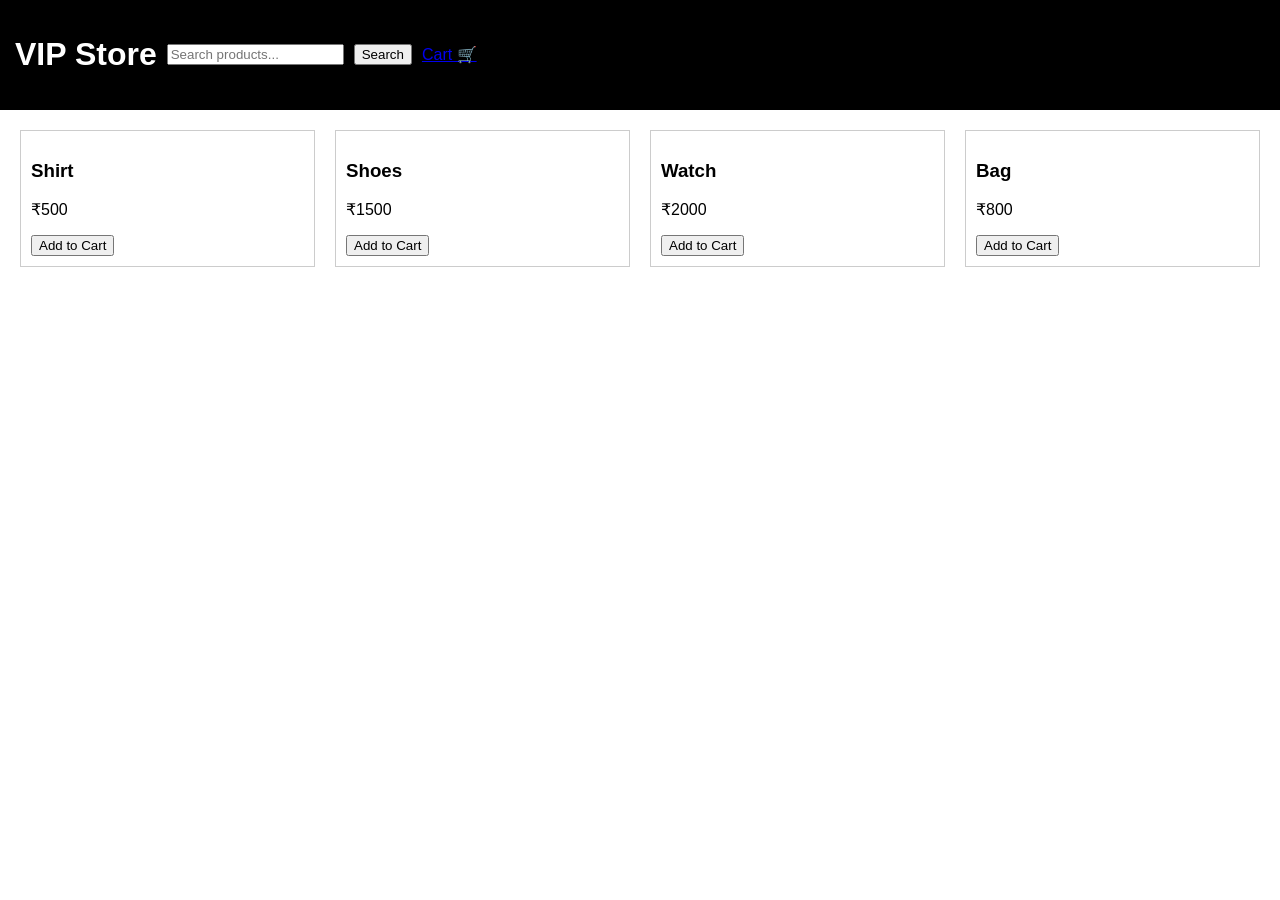
==== commit 39016b9d: "Update index.html" ====
--- a/index.html
+++ b/index.html
@@ -11,6 +11,7 @@
 <body>
 
   <!-- Navbar -->
+  
   <header class="navbar">
     <h1>VIP Store</h1>
 
--- a/css/style.css
+++ b/css/style.css
@@ -0,0 +1,26 @@
+body {
+  font-family: Arial;
+  margin: 0;
+  padding: 0;
+}
+
+.navbar {
+  background: black;
+  color: white;
+  padding: 15px;
+  display: flex;
+  gap: 10px;
+  align-items: center;
+}
+
+#products {
+  display: grid;
+  grid-template-columns: repeat(4, 1fr);
+  gap: 20px;
+  padding: 20px;
+}
+
+.card {
+  border: 1px solid #ccc;
+  padding: 10px;
+}
